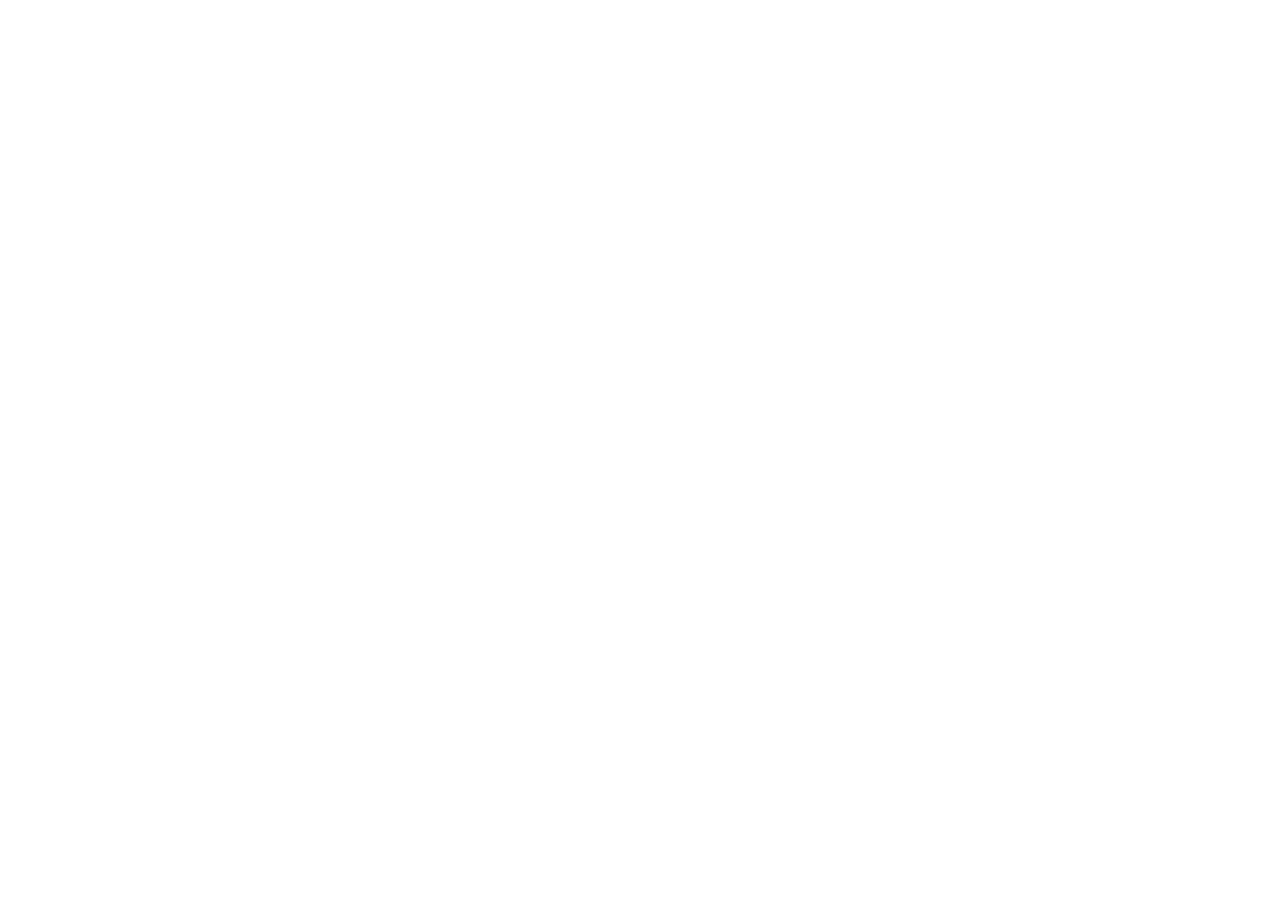
==== index.html @ 16769753 "functions" ====
<!DOCTYPE html>
<html lang="en">
<head>
    <meta charset="UTF-8">
    <meta name="viewport" content="width=device-width, initial-scale=1.0">
    <title>ex1</title>
</head>
<body>
    <script src="functions.js"></script>
</body>
</html>
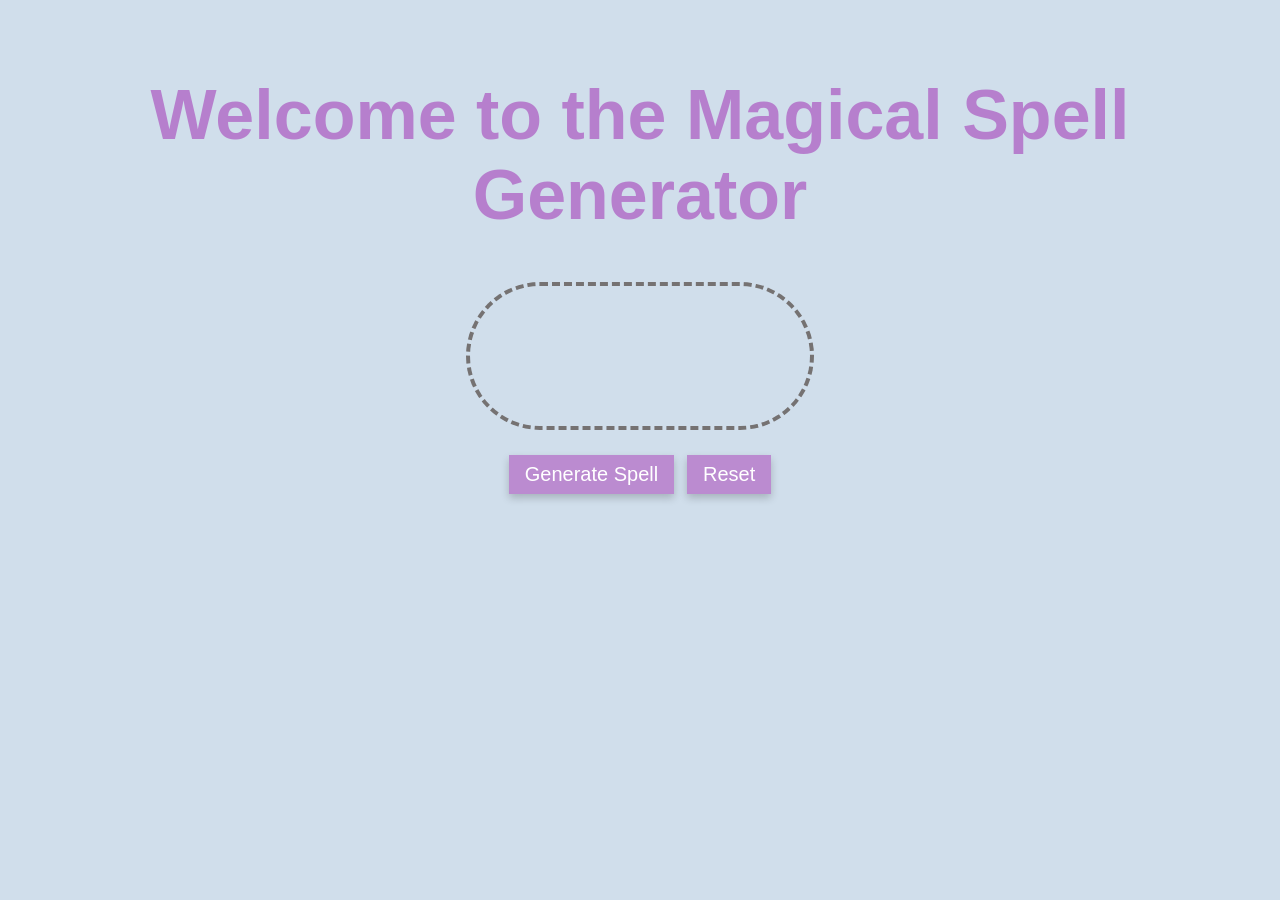
==== commit 6d50841c: "Magical Spell Generator" ====
--- a/index.html
+++ b/index.html
@@ -3,9 +3,20 @@
 <head>
     <meta charset="UTF-8">
     <meta name="viewport" content="width=device-width, initial-scale=1.0">
-    <title>ex1</title>
+    <title>Magical Spell Generator</title>
+    <link rel="stylesheet" href="style.css">
 </head>
 <body>
-    <script src="functions.js"></script>
+    <h1>Welcome to the Magical Spell Generator</h1>
+    <div id="spellArea"></div>
+    <button id="generateButton">Generate Spell</button>
+    <button id="resetButton">Reset</button>
+    <ul id="ingredientsList">
+        <li>Dragon Scale</li>
+        <li>Phoenix Feather</li>
+        <li>Unicorn Horn</li>
+    </ul>
+
+    <script src="script.js"></script>
 </body>
 </html>
--- a/style.css
+++ b/style.css
@@ -0,0 +1,51 @@
+:root {
+    font-size: 62.5%;
+}
+
+body {
+    font-family: 'Trebuchet MS', 'Lucida Sans Unicode', 'Lucida Grande', 'Lucida Sans', Arial, sans-serif;
+    text-align: center;
+    background-color: #d0deeb;
+    padding: 2rem;
+}
+
+h1 {
+    font-size: 7rem;
+    color: #b67fcd;
+}
+
+#spellArea {
+    margin: 2rem auto;
+    padding: 2rem;
+    width: 30rem;
+    height: 10rem;
+    border: .4rem dashed #757272;
+    border-radius: 10rem;
+    text-align: center;
+    display: flex;
+    justify-content: center;
+    align-items: center;
+    font-size: 2.5rem;
+    transition: background-color .5s;
+}
+
+button {
+    cursor: pointer;
+    font-size: 2rem;
+    margin: .5rem;
+    padding: .8rem 1.6rem;
+    box-shadow: 0 .4rem .8rem rgba(0, 0, 0, 0.2);
+    background-color: #bb8bd0;
+    color: white;
+    border: transparent;
+}
+
+button:hover {
+    box-shadow: 0 .4rem .8rem rgba(0, 0, 0, 0.3);
+    transform: translateY(-.2rem);
+    background-color: #a472ba;
+}
+
+ul {
+    display: none;
+}
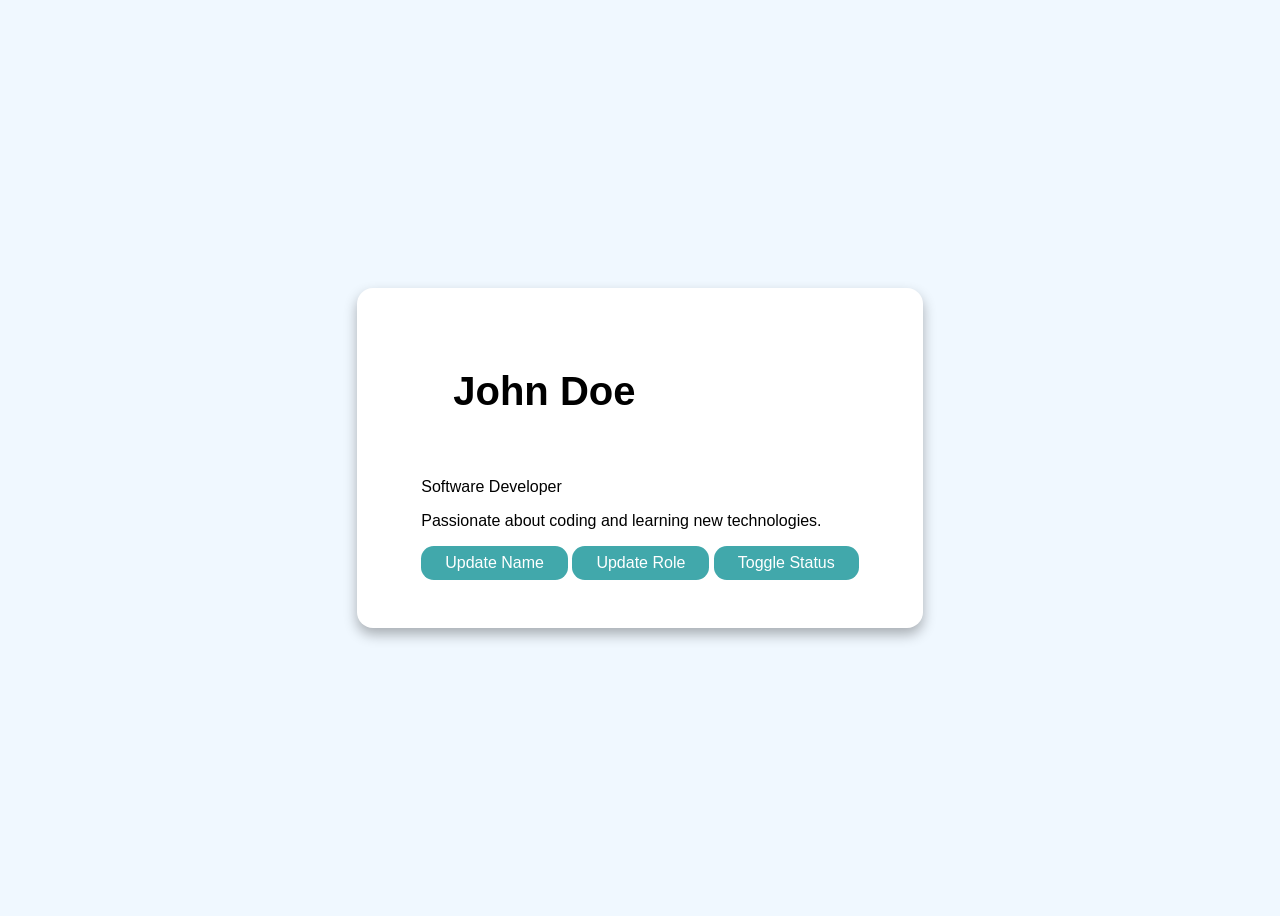
==== commit ede5102f: "Dynamic Profile Card no change img button" ====
--- a/index.html
+++ b/index.html
@@ -3,20 +3,21 @@
 <head>
     <meta charset="UTF-8">
     <meta name="viewport" content="width=device-width, initial-scale=1.0">
-    <title>Magical Spell Generator</title>
+    <title>Dynamic Profile Card</title>
     <link rel="stylesheet" href="style.css">
 </head>
 <body>
-    <h1>Welcome to the Magical Spell Generator</h1>
-    <div id="spellArea"></div>
-    <button id="generateButton">Generate Spell</button>
-    <button id="resetButton">Reset</button>
-    <ul id="ingredientsList">
-        <li>Dragon Scale</li>
-        <li>Phoenix Feather</li>
-        <li>Unicorn Horn</li>
-    </ul>
-
+    <div class="profileCard">
+        <div class="profile">
+            <img src="https://placehold.co/100x100" alt="" id="profileImage">
+        <h2 id="profileName">John Doe</h2>
+        </div>
+        <p id="profileRole">Software Developer</p>
+        <p id="profileBio">Passionate about coding and learning new technologies.</p>
+        <button id="updateNameBtn">Update Name</button>
+        <button id="updateRoleBtn">Update Role</button>
+        <button id="toggleStatusBtn" class="active-status">Toggle Status</button>
+    </div>
     <script src="script.js"></script>
 </body>
 </html>
--- a/style.css
+++ b/style.css
@@ -1,51 +1,55 @@
 :root {
-    font-size: 62.5%;
+    font-size: 62,5%;
 }
 
 body {
-    font-family: 'Trebuchet MS', 'Lucida Sans Unicode', 'Lucida Grande', 'Lucida Sans', Arial, sans-serif;
-    text-align: center;
-    background-color: #d0deeb;
-    padding: 2rem;
-}
-
-h1 {
-    font-size: 7rem;
-    color: #b67fcd;
-}
-
-#spellArea {
-    margin: 2rem auto;
-    padding: 2rem;
-    width: 30rem;
-    height: 10rem;
-    border: .4rem dashed #757272;
-    border-radius: 10rem;
-    text-align: center;
     display: flex;
     justify-content: center;
     align-items: center;
+    height: 100vh;
+    font-family: 'Trebuchet MS', 'Lucida Sans Unicode', 'Lucida Grande', 'Lucida Sans', Arial, sans-serif;
+    background-color: aliceblue;
+}
+
+.profileCard {
+    border: transparent;
+    border-radius: 1rem;
+    background-color: white;
+    padding: 3rem 4rem;
+    box-shadow: 0 .4rem .8rem rgba(0, 0, 0, 0.3)
+}
+
+.profile {
+    display: flex;
+    justify-content: left;
+    align-items: center;
+}
+
+img {
+    border-radius: 50%;
+    margin-right: 2rem;
+}
+
+h2 {
     font-size: 2.5rem;
-    transition: background-color .5s;
+    margin-bottom: 3rem;
 }
 
 button {
-    cursor: pointer;
-    font-size: 2rem;
-    margin: .5rem;
-    padding: .8rem 1.6rem;
-    box-shadow: 0 .4rem .8rem rgba(0, 0, 0, 0.2);
-    background-color: #bb8bd0;
     color: white;
+    background-color: rgb(65, 168, 171);
+    padding: .5rem 1.5rem;
     border: transparent;
+    border-radius: .8rem;
+    font-size: 1rem;
 }
 
 button:hover {
-    box-shadow: 0 .4rem .8rem rgba(0, 0, 0, 0.3);
-    transform: translateY(-.2rem);
-    background-color: #a472ba;
+    background-color: rgb(54, 145, 148);
+    box-shadow: 0 .4rem .8rem rgba(0, 0, 0, 0.3)
 }
 
-ul {
-    display: none;
+img.active-status {
+    border-color: rgb(58, 174, 58);
+    box-shadow: 0 0 0 .3rem rgb(29, 132, 53)
 }
